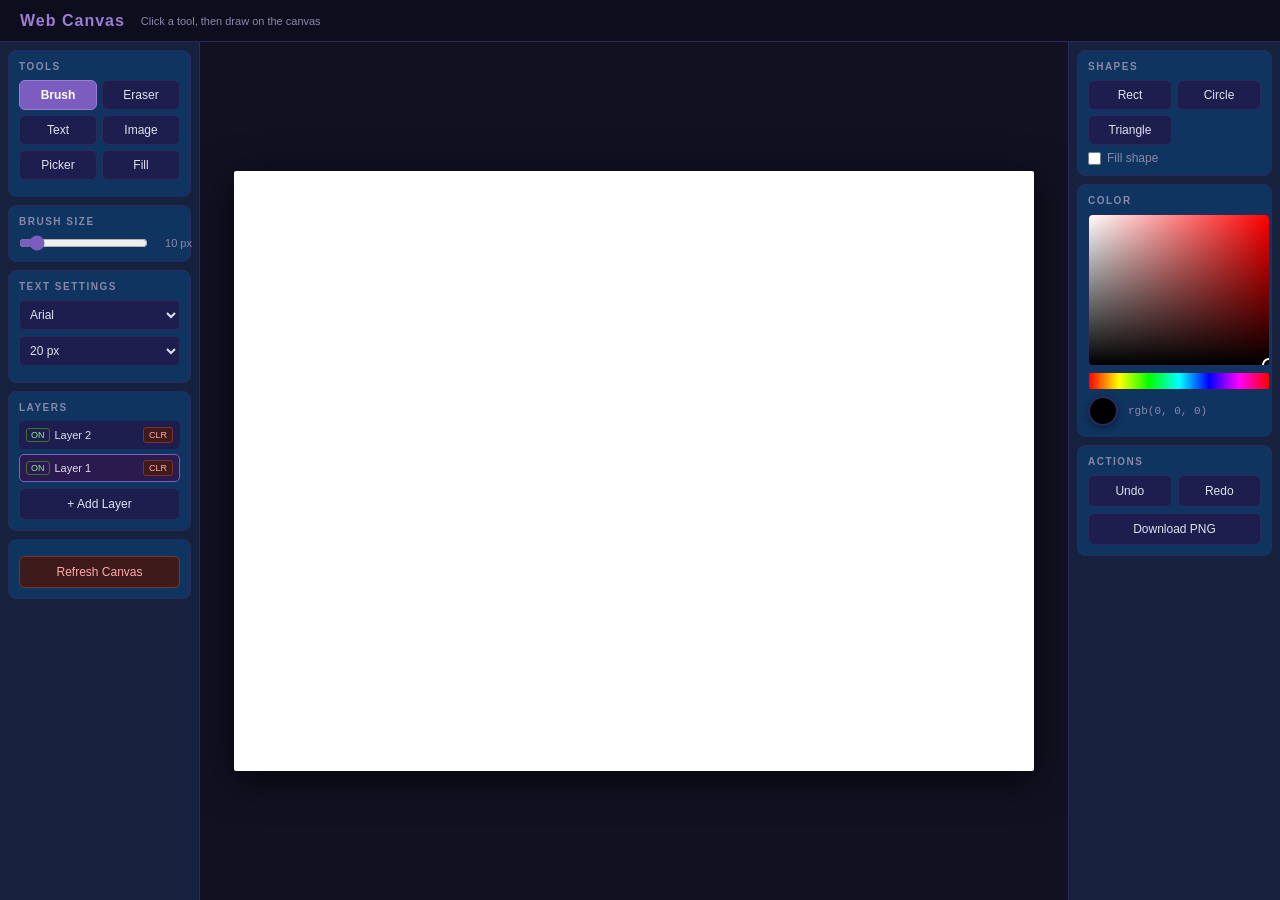
==== index.html @ 258d3202 "init" ====
<!DOCTYPE html>
<html lang="en">
<head>
  <meta charset="UTF-8" />
  <meta name="viewport" content="width=device-width, initial-scale=1.0" />
  <title>Web Canvas</title>
  <link rel="stylesheet" href="style.css" />
</head>
<body>
  <header id="topbar">
    <span id="app-title">Web Canvas</span>
    <span id="topbar-hint">Click a tool, then draw on the canvas</span>
  </header>

  <div id="app">

    <!-- Left panel: tools, brush size, text settings, layers -->
    <aside id="left-panel">

      <!-- Drawing tools -->
      <div class="panel-section">
        <div class="section-title">Tools</div>
        <div class="tool-grid">
          <button class="tool-btn active" data-tool="brush"      id="btn-brush">Brush</button>
          <button class="tool-btn"        data-tool="eraser"     id="btn-eraser">Eraser</button>
          <button class="tool-btn"        data-tool="text"       id="btn-text">Text</button>
          <button class="tool-btn"        data-tool="image"      id="btn-image">Image</button>
          <button class="tool-btn"        data-tool="eyedropper" id="btn-eyedropper">Picker</button>
          <button class="tool-btn"        data-tool="bucket"     id="btn-bucket">Fill</button>
        </div>
        <!-- Hidden file input for image upload -->
        <input type="file" id="image-file" accept="image/*" style="display:none" />
      </div>

      <!-- Brush size -->
      <div class="panel-section">
        <div class="section-title">Brush Size</div>
        <div class="slider-row">
          <input type="range" id="brush-size" min="1" max="100" value="10" />
          <span id="size-label">10 px</span>
        </div>
      </div>

      <!-- Text settings: font family (5 options) and font size -->
      <div class="panel-section">
        <div class="section-title">Text Settings</div>
        <select id="font-family">
          <option value="Arial">Arial</option>
          <option value="Georgia">Georgia</option>
          <option value="'Courier New'">Courier New</option>
          <option value="'Times New Roman'">Times New Roman</option>
          <option value="Verdana">Verdana</option>
        </select>
        <select id="font-size">
          <option value="12">12 px</option>
          <option value="16">16 px</option>
          <option value="20" selected>20 px</option>
          <option value="24">24 px</option>
          <option value="32">32 px</option>
          <option value="48">48 px</option>
          <option value="64">64 px</option>
        </select>
      </div>

      <!-- Layer management -->
      <div class="panel-section" id="layers-section">
        <div class="section-title">Layers</div>
        <div id="layer-list"></div>
        <button id="add-layer-btn" class="wide-btn">+ Add Layer</button>
      </div>

      <!-- Refresh button clears all layers -->
      <div class="panel-section">
        <button id="refresh-btn" class="wide-btn danger-btn">Refresh Canvas</button>
      </div>

    </aside>

    <!-- Canvas area: all layer canvases stacked here -->
    <main id="canvas-area">
      <div id="canvas-container">
        <!-- Layer canvases are inserted by JS before preview-canvas -->
        <canvas id="preview-canvas"></canvas>
        <!-- Text overlay input: positioned absolutely over canvas while typing -->
        <input id="text-input" type="text" autocomplete="off" spellcheck="false" />
      </div>
    </main>

    <!-- Right panel: shapes, color picker, undo/redo, download -->
    <aside id="right-panel">

      <!-- Shape tools with optional fill -->
      <div class="panel-section">
        <div class="section-title">Shapes</div>
        <div class="tool-grid">
          <button class="tool-btn" data-tool="rect"     id="btn-rect">Rect</button>
          <button class="tool-btn" data-tool="circle"   id="btn-circle">Circle</button>
          <button class="tool-btn" data-tool="triangle" id="btn-triangle">Triangle</button>
        </div>
        <label class="check-label">
          <input type="checkbox" id="shape-fill" /> Fill shape
        </label>
      </div>

      <!-- Custom HSV color picker (no <input type="color">) -->
      <div class="panel-section">
        <div class="section-title">Color</div>
        <!-- SV (saturation-value) square -->
        <canvas id="sv-canvas" width="180" height="150"></canvas>
        <!-- Hue bar -->
        <canvas id="hue-canvas" width="180" height="16"></canvas>
        <div id="color-row">
          <div id="color-box"></div>
          <span id="color-label">rgb(0, 0, 0)</span>
        </div>
      </div>

      <!-- History and export actions -->
      <div class="panel-section">
        <div class="section-title">Actions</div>
        <div class="btn-row">
          <button id="undo-btn" class="half-btn">Undo</button>
          <button id="redo-btn" class="half-btn">Redo</button>
        </div>
        <button id="download-btn" class="wide-btn">Download PNG</button>
      </div>

    </aside>
  </div>

  <script src="app.js"></script>
</body>
</html>
---- style.css ----
/* =====================================================
   CSS variables for the dark modern theme
   ===================================================== */
:root {
  --bg:           #1a1a2e;
  --panel:        #16213e;
  --section:      #0f3460;
  --accent:       #7c5cbf;
  --accent-light: #9b7ed4;
  --danger:       #e74c3c;
  --danger-dark:  #c0392b;
  --text:         #e0e0f0;
  --text-muted:   #8888aa;
  --border:       #2a2a5e;
  --btn:          #1e1e4e;
  --btn-hover:    #2e2e6e;
  --canvas-bg:    #ffffff;
}

/* =====================================================
   Reset and base
   ===================================================== */
*, *::before, *::after {
  box-sizing: border-box;
  margin: 0;
  padding: 0;
}

body {
  font-family: Arial, sans-serif;
  font-size: 13px;
  background: var(--bg);
  color: var(--text);
  height: 100vh;
  overflow: hidden;
  user-select: none;
}

/* =====================================================
   Top bar
   ===================================================== */
#topbar {
  height: 42px;
  background: #0d0d1e;
  display: flex;
  align-items: center;
  gap: 16px;
  padding: 0 20px;
  border-bottom: 1px solid var(--border);
  flex-shrink: 0;
}

#app-title {
  font-size: 16px;
  font-weight: bold;
  color: var(--accent-light);
  letter-spacing: 1px;
}

#topbar-hint {
  font-size: 11px;
  color: var(--text-muted);
}

/* =====================================================
   App layout: left panel | canvas area | right panel
   ===================================================== */
#app {
  display: flex;
  height: calc(100vh - 42px);
}

/* =====================================================
   Side panels
   ===================================================== */
#left-panel,
#right-panel {
  width: 200px;
  background: var(--panel);
  overflow-y: auto;
  overflow-x: hidden;
  padding: 8px;
  flex-shrink: 0;
}

#left-panel {
  border-right: 1px solid var(--border);
}

#right-panel {
  border-left: 1px solid var(--border);
  width: 212px;
}

/* Scrollbar styling for panels */
#left-panel::-webkit-scrollbar,
#right-panel::-webkit-scrollbar {
  width: 4px;
}
#left-panel::-webkit-scrollbar-thumb,
#right-panel::-webkit-scrollbar-thumb {
  background: var(--border);
  border-radius: 2px;
}

/* =====================================================
   Panel sections
   ===================================================== */
.panel-section {
  background: var(--section);
  border-radius: 8px;
  padding: 10px;
  margin-bottom: 8px;
  border: 1px solid var(--border);
}

.section-title {
  font-size: 10px;
  text-transform: uppercase;
  letter-spacing: 1.5px;
  color: var(--text-muted);
  margin-bottom: 8px;
  font-weight: bold;
}

/* =====================================================
   Tool buttons (2-column grid)
   ===================================================== */
.tool-grid {
  display: grid;
  grid-template-columns: 1fr 1fr;
  gap: 5px;
  margin-bottom: 6px;
}

.tool-btn {
  background: var(--btn);
  color: var(--text);
  border: 1px solid var(--border);
  border-radius: 6px;
  padding: 7px 4px;
  font-size: 12px;
  cursor: pointer;
  transition: background 0.12s, border-color 0.12s, transform 0.08s;
  text-align: center;
  font-family: Arial, sans-serif;
}

.tool-btn:hover {
  background: var(--btn-hover);
  border-color: var(--accent);
}

/* Highlight the active/selected tool */
.tool-btn.active {
  background: var(--accent);
  border-color: var(--accent-light);
  color: #fff;
  font-weight: bold;
}

.tool-btn:active {
  transform: scale(0.95);
}

/* =====================================================
   Wide and half buttons
   ===================================================== */
.wide-btn {
  display: block;
  width: 100%;
  padding: 8px;
  margin-top: 6px;
  background: var(--btn);
  color: var(--text);
  border: 1px solid var(--border);
  border-radius: 6px;
  font-size: 12px;
  cursor: pointer;
  transition: background 0.12s;
  font-family: Arial, sans-serif;
}

.wide-btn:hover {
  background: var(--btn-hover);
  border-color: var(--accent);
}

/* Red-toned danger button for refresh */
.danger-btn {
  background: #3e1a1a;
  border-color: #7e3030;
  color: #ffaaaa;
}

.danger-btn:hover {
  background: #5e2020;
}

.btn-row {
  display: flex;
  gap: 6px;
  margin-bottom: 6px;
}

.half-btn {
  flex: 1;
  padding: 8px;
  background: var(--btn);
  color: var(--text);
  border: 1px solid var(--border);
  border-radius: 6px;
  font-size: 12px;
  cursor: pointer;
  transition: background 0.12s;
  font-family: Arial, sans-serif;
}

.half-btn:hover {
  background: var(--btn-hover);
  border-color: var(--accent);
}

/* =====================================================
   Brush size slider
   ===================================================== */
.slider-row {
  display: flex;
  align-items: center;
  gap: 8px;
}

.slider-row input[type="range"] {
  flex: 1;
  accent-color: var(--accent);
  cursor: pointer;
}

#size-label {
  font-size: 11px;
  color: var(--text-muted);
  min-width: 36px;
  text-align: right;
}

/* =====================================================
   Select dropdowns (text settings)
   ===================================================== */
select {
  display: block;
  width: 100%;
  background: var(--btn);
  color: var(--text);
  border: 1px solid var(--border);
  border-radius: 5px;
  padding: 6px;
  font-size: 12px;
  margin-bottom: 6px;
  cursor: pointer;
  font-family: Arial, sans-serif;
}

select:focus {
  outline: none;
  border-color: var(--accent);
}

/* =====================================================
   Shape fill checkbox
   ===================================================== */
.check-label {
  display: flex;
  align-items: center;
  gap: 6px;
  font-size: 12px;
  color: var(--text-muted);
  cursor: pointer;
  margin-top: 2px;
}

.check-label input[type="checkbox"] {
  accent-color: var(--accent);
  cursor: pointer;
  width: 13px;
  height: 13px;
}

/* =====================================================
   Layer list
   ===================================================== */
#layer-list {
  display: flex;
  flex-direction: column;
  gap: 5px;
  margin-bottom: 6px;
  max-height: 200px;
  overflow-y: auto;
}

/* Each layer row */
.layer-item {
  display: flex;
  align-items: center;
  gap: 5px;
  background: var(--btn);
  border-radius: 5px;
  padding: 5px 6px;
  border: 1px solid transparent;
  cursor: pointer;
  transition: border-color 0.12s, background 0.12s;
}

.layer-item:hover {
  border-color: var(--border);
}

/* Highlight the currently active (drawing) layer */
.layer-item.active-layer {
  border-color: var(--accent);
  background: #2a1a4e;
}

/* Visibility toggle (ON/OFF) */
.layer-vis-btn {
  background: none;
  border: 1px solid var(--border);
  border-radius: 3px;
  cursor: pointer;
  font-size: 9px;
  padding: 1px 4px;
  color: var(--text-muted);
  flex-shrink: 0;
  transition: background 0.1s;
}

.layer-vis-btn:hover {
  background: var(--btn-hover);
}

.layer-vis-btn.vis-on {
  color: #90ee90;
  border-color: #407040;
}

.layer-vis-btn.vis-off {
  color: #aaaaaa;
}

/* Layer name label */
.layer-name {
  flex: 1;
  font-size: 11px;
  color: var(--text);
  overflow: hidden;
  text-overflow: ellipsis;
  white-space: nowrap;
}

/* Clear layer button */
.layer-clr-btn {
  background: #3e1a1a;
  border: 1px solid #7e3030;
  border-radius: 3px;
  color: #ffaaaa;
  font-size: 9px;
  padding: 2px 5px;
  cursor: pointer;
  flex-shrink: 0;
  transition: background 0.1s;
}

.layer-clr-btn:hover {
  background: #5e2020;
}

/* =====================================================
   Custom HSV color picker canvases
   ===================================================== */
#sv-canvas {
  display: block;
  cursor: crosshair;
  border-radius: 5px;
  margin-bottom: 6px;
  border: 1px solid var(--border);
}

#hue-canvas {
  display: block;
  cursor: crosshair;
  border-radius: 3px;
  margin-bottom: 6px;
  border: 1px solid var(--border);
}

/* Row showing the selected color circle and RGB text */
#color-row {
  display: flex;
  align-items: center;
  gap: 10px;
  margin-top: 4px;
}

#color-box {
  width: 30px;
  height: 30px;
  border-radius: 50%;
  border: 2px solid var(--border);
  background: rgb(0, 0, 0);
  flex-shrink: 0;
  box-shadow: 0 2px 6px rgba(0,0,0,0.4);
}

#color-label {
  font-size: 11px;
  color: var(--text-muted);
  font-family: 'Courier New', monospace;
}

/* =====================================================
   Main canvas area
   ===================================================== */
#canvas-area {
  flex: 1;
  display: flex;
  justify-content: center;
  align-items: center;
  background: #111122;
  overflow: auto;
}

/* White background so erasures look correct visually */
#canvas-container {
  position: relative;
  background: var(--canvas-bg);
  box-shadow: 0 8px 40px rgba(0, 0, 0, 0.7);
  border-radius: 2px;
}

/* All canvases inside the container are stacked absolutely */
#canvas-container canvas {
  position: absolute;
  top: 0;
  left: 0;
}

/* Preview canvas stays on top; receives all mouse events */
#preview-canvas {
  z-index: 100;
}

/* =====================================================
   Text input overlay (shown when text tool is active)
   ===================================================== */
#text-input {
  position: absolute;
  display: none;
  background: transparent;
  border: 1px dashed rgba(124, 92, 191, 0.7);
  border-radius: 2px;
  outline: none;
  padding: 1px 4px;
  min-width: 60px;
  z-index: 200;
  font-family: Arial, sans-serif;
  /* Text color and font-size set dynamically by JS */
}
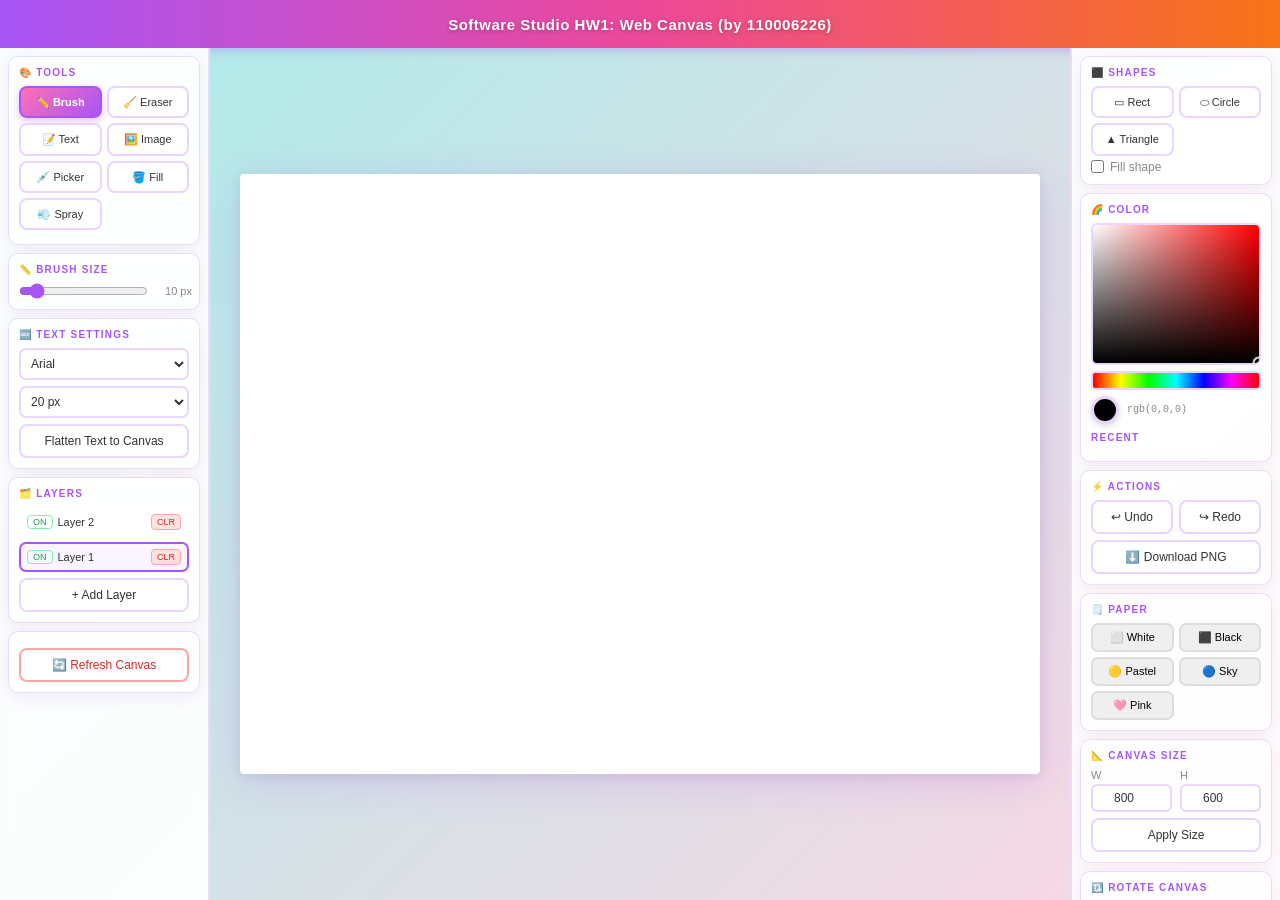
==== commit 789fb8e0: "ver2" ====
--- a/index.html
+++ b/index.html
@@ -3,47 +3,44 @@
 <head>
   <meta charset="UTF-8" />
   <meta name="viewport" content="width=device-width, initial-scale=1.0" />
-  <title>Web Canvas</title>
+  <title>Web Canvas – SW Studio HW1</title>
   <link rel="stylesheet" href="style.css" />
 </head>
 <body>
+
   <header id="topbar">
-    <span id="app-title">Web Canvas</span>
-    <span id="topbar-hint">Click a tool, then draw on the canvas</span>
+    <div id="topbar-title">Software Studio HW1: Web Canvas (by 110006226)</div>
   </header>
 
   <div id="app">
 
-    <!-- Left panel: tools, brush size, text settings, layers -->
+    <!-- LEFT PANEL -->
     <aside id="left-panel">
 
-      <!-- Drawing tools -->
       <div class="panel-section">
-        <div class="section-title">Tools</div>
+        <div class="section-title">🎨 Tools</div>
         <div class="tool-grid">
-          <button class="tool-btn active" data-tool="brush"      id="btn-brush">Brush</button>
-          <button class="tool-btn"        data-tool="eraser"     id="btn-eraser">Eraser</button>
-          <button class="tool-btn"        data-tool="text"       id="btn-text">Text</button>
-          <button class="tool-btn"        data-tool="image"      id="btn-image">Image</button>
-          <button class="tool-btn"        data-tool="eyedropper" id="btn-eyedropper">Picker</button>
-          <button class="tool-btn"        data-tool="bucket"     id="btn-bucket">Fill</button>
+          <button class="tool-btn active" data-tool="brush"      id="btn-brush">✏️ Brush</button>
+          <button class="tool-btn"        data-tool="eraser"     id="btn-eraser">🧹 Eraser</button>
+          <button class="tool-btn"        data-tool="text"       id="btn-text">📝 Text</button>
+          <button class="tool-btn"        data-tool="image"      id="btn-image">🖼️ Image</button>
+          <button class="tool-btn"        data-tool="eyedropper" id="btn-eyedropper">💉 Picker</button>
+          <button class="tool-btn"        data-tool="bucket"     id="btn-bucket">🪣 Fill</button>
+          <button class="tool-btn"        data-tool="spray"      id="btn-spray">💨 Spray</button>
         </div>
-        <!-- Hidden file input for image upload -->
         <input type="file" id="image-file" accept="image/*" style="display:none" />
       </div>
 
-      <!-- Brush size -->
       <div class="panel-section">
-        <div class="section-title">Brush Size</div>
+        <div class="section-title">📏 Brush Size</div>
         <div class="slider-row">
           <input type="range" id="brush-size" min="1" max="100" value="10" />
           <span id="size-label">10 px</span>
         </div>
       </div>
 
-      <!-- Text settings: font family (5 options) and font size -->
       <div class="panel-section">
-        <div class="section-title">Text Settings</div>
+        <div class="section-title">🔤 Text Settings</div>
         <select id="font-family">
           <option value="Arial">Arial</option>
           <option value="Georgia">Georgia</option>
@@ -60,74 +57,129 @@
           <option value="48">48 px</option>
           <option value="64">64 px</option>
         </select>
+        <button id="rasterize-btn" class="wide-btn">Flatten Text to Canvas</button>
       </div>
 
-      <!-- Layer management -->
       <div class="panel-section" id="layers-section">
-        <div class="section-title">Layers</div>
+        <div class="section-title">🗂️ Layers</div>
         <div id="layer-list"></div>
         <button id="add-layer-btn" class="wide-btn">+ Add Layer</button>
       </div>
 
-      <!-- Refresh button clears all layers -->
       <div class="panel-section">
-        <button id="refresh-btn" class="wide-btn danger-btn">Refresh Canvas</button>
+        <button id="refresh-btn" class="wide-btn danger-btn">🔄 Refresh Canvas</button>
       </div>
 
     </aside>
 
-    <!-- Canvas area: all layer canvases stacked here -->
+    <!-- CANVAS AREA -->
     <main id="canvas-area">
       <div id="canvas-container">
-        <!-- Layer canvases are inserted by JS before preview-canvas -->
         <canvas id="preview-canvas"></canvas>
-        <!-- Text overlay input: positioned absolutely over canvas while typing -->
-        <input id="text-input" type="text" autocomplete="off" spellcheck="false" />
+        <input id="text-input" type="text" placeholder="type here…"
+               autocomplete="off" spellcheck="false" />
       </div>
     </main>
 
-    <!-- Right panel: shapes, color picker, undo/redo, download -->
+    <!-- RIGHT PANEL -->
     <aside id="right-panel">
 
-      <!-- Shape tools with optional fill -->
       <div class="panel-section">
-        <div class="section-title">Shapes</div>
+        <div class="section-title">⬛ Shapes</div>
         <div class="tool-grid">
-          <button class="tool-btn" data-tool="rect"     id="btn-rect">Rect</button>
-          <button class="tool-btn" data-tool="circle"   id="btn-circle">Circle</button>
-          <button class="tool-btn" data-tool="triangle" id="btn-triangle">Triangle</button>
+          <button class="tool-btn" data-tool="rect"     id="btn-rect">▭ Rect</button>
+          <button class="tool-btn" data-tool="circle"   id="btn-circle">⬭ Circle</button>
+          <button class="tool-btn" data-tool="triangle" id="btn-triangle">▲ Triangle</button>
         </div>
         <label class="check-label">
           <input type="checkbox" id="shape-fill" /> Fill shape
         </label>
       </div>
 
-      <!-- Custom HSV color picker (no <input type="color">) -->
       <div class="panel-section">
-        <div class="section-title">Color</div>
-        <!-- SV (saturation-value) square -->
+        <div class="section-title">🌈 Color</div>
         <canvas id="sv-canvas" width="180" height="150"></canvas>
-        <!-- Hue bar -->
         <canvas id="hue-canvas" width="180" height="16"></canvas>
         <div id="color-row">
           <div id="color-box"></div>
           <span id="color-label">rgb(0, 0, 0)</span>
         </div>
+        <div class="section-title" style="margin-top:8px;">Recent</div>
+        <div id="recent-swatches"></div>
       </div>
 
-      <!-- History and export actions -->
       <div class="panel-section">
-        <div class="section-title">Actions</div>
+        <div class="section-title">⚡ Actions</div>
         <div class="btn-row">
-          <button id="undo-btn" class="half-btn">Undo</button>
-          <button id="redo-btn" class="half-btn">Redo</button>
+          <button id="undo-btn" class="half-btn">↩ Undo</button>
+          <button id="redo-btn" class="half-btn">↪ Redo</button>
         </div>
-        <button id="download-btn" class="wide-btn">Download PNG</button>
+        <button id="download-btn" class="wide-btn">⬇️ Download PNG</button>
+      </div>
+
+      <div class="panel-section">
+        <div class="section-title">🗒️ Paper</div>
+        <div class="template-grid">
+          <button class="tpl-btn" data-bg="#ffffff">⬜ White</button>
+          <button class="tpl-btn" data-bg="#1a1a1a">⬛ Black</button>
+          <button class="tpl-btn" data-bg="#fffde7">🟡 Pastel</button>
+          <button class="tpl-btn" data-bg="#e3f2fd">🔵 Sky</button>
+          <button class="tpl-btn" data-bg="#fce4ec">🩷 Pink</button>
+        </div>
+      </div>
+
+      <div class="panel-section">
+        <div class="section-title">📐 Canvas Size</div>
+        <div class="dim-row">
+          <label>W <input type="number" id="canvas-w" value="800" min="100" max="3000" /></label>
+          <label>H <input type="number" id="canvas-h" value="600" min="100" max="3000" /></label>
+        </div>
+        <button id="resize-btn" class="wide-btn">Apply Size</button>
+      </div>
+
+      <div class="panel-section">
+        <div class="section-title">🔃 Rotate Canvas</div>
+        <div class="btn-row">
+          <button id="rotate-ccw-btn" class="half-btn">↺ CCW</button>
+          <button id="rotate-cw-btn"  class="half-btn">↻ CW</button>
+        </div>
       </div>
 
     </aside>
   </div>
 
+  <!-- MOBILE BOTTOM TOOLBAR -->
+  <div id="mobile-bar">
+    <button class="mob-btn active" data-tool="brush">✏️</button>
+    <button class="mob-btn" data-tool="eraser">🧹</button>
+    <button class="mob-btn" data-tool="text">📝</button>
+    <button class="mob-btn" data-tool="bucket">🪣</button>
+    <button class="mob-btn" data-tool="spray">💨</button>
+    <button class="mob-btn" data-tool="rect">▭</button>
+    <button class="mob-btn" data-tool="circle">⬭</button>
+    <button class="mob-btn" data-tool="triangle">▲</button>
+    <button class="mob-btn" data-tool="eyedropper">💉</button>
+    <div id="mob-color-swatch"></div>
+    <button class="mob-btn" id="mob-undo">↩</button>
+    <button class="mob-btn" id="mob-redo">↪</button>
+    <button class="mob-btn" id="mob-download">⬇️</button>
+  </div>
+
+  <!-- Mobile color picker modal -->
+  <div id="mob-color-modal">
+    <div id="mob-color-inner">
+      <div class="section-title">🌈 Color Picker</div>
+      <canvas id="sv-canvas-mob" width="260" height="200"></canvas>
+      <canvas id="hue-canvas-mob" width="260" height="20"></canvas>
+      <div id="color-row-mob">
+        <div id="color-box-mob"></div>
+        <span id="color-label-mob">rgb(0,0,0)</span>
+      </div>
+      <div id="recent-swatches-mob"></div>
+      <button id="mob-color-close" class="wide-btn" style="margin-top:10px;">✓ Close</button>
+    </div>
+  </div>
+
   <script src="app.js"></script>
 </body>
 </html>
--- a/style.css
+++ b/style.css
@@ -1,73 +1,68 @@
 /* =====================================================
-   CSS variables for the dark modern theme
+   CSS custom properties – bright, kid-friendly palette
    ===================================================== */
 :root {
-  --bg:           #1a1a2e;
-  --panel:        #16213e;
-  --section:      #0f3460;
-  --accent:       #7c5cbf;
-  --accent-light: #9b7ed4;
-  --danger:       #e74c3c;
-  --danger-dark:  #c0392b;
-  --text:         #e0e0f0;
-  --text-muted:   #8888aa;
-  --border:       #2a2a5e;
-  --btn:          #1e1e4e;
-  --btn-hover:    #2e2e6e;
-  --canvas-bg:    #ffffff;
-}
-
-/* =====================================================
-   Reset and base
-   ===================================================== */
-*, *::before, *::after {
-  box-sizing: border-box;
-  margin: 0;
-  padding: 0;
-}
+  --bg-grad-a: #a8edea;
+  --bg-grad-b: #fed6e3;
+  --panel-bg:  rgba(255,255,255,0.92);
+  --panel-shadow: 0 4px 16px rgba(180,120,180,0.15);
+  --section-bg: rgba(255,255,255,0.7);
+  --border:    rgba(180,120,220,0.25);
+  --accent:    #ff6fb4;
+  --accent2:   #4ecdc4;
+  --accent3:   #ffe66d;
+  --btn-active-bg: linear-gradient(135deg,#ff6fb4,#a855f7);
+  --text:      #333;
+  --text-muted:#888;
+  --radius:    10px;
+  --header-h:  48px;
+  --mob-bar-h: 60px;
+}
+
+/* =====================================================
+   Reset & base
+   ===================================================== */
+*, *::before, *::after { box-sizing: border-box; margin:0; padding:0; }
 
 body {
-  font-family: Arial, sans-serif;
+  font-family: 'Segoe UI', Arial, sans-serif;
   font-size: 13px;
-  background: var(--bg);
+  background: linear-gradient(135deg, var(--bg-grad-a), var(--bg-grad-b));
+  background-attachment: fixed;
   color: var(--text);
   height: 100vh;
   overflow: hidden;
-  user-select: none;
-}
-
-/* =====================================================
-   Top bar
+}
+
+/* =====================================================
+   Top header – centered title
    ===================================================== */
 #topbar {
-  height: 42px;
-  background: #0d0d1e;
-  display: flex;
-  align-items: center;
-  gap: 16px;
-  padding: 0 20px;
-  border-bottom: 1px solid var(--border);
-  flex-shrink: 0;
-}
-
-#app-title {
-  font-size: 16px;
-  font-weight: bold;
-  color: var(--accent-light);
-  letter-spacing: 1px;
-}
-
-#topbar-hint {
-  font-size: 11px;
-  color: var(--text-muted);
-}
-
-/* =====================================================
-   App layout: left panel | canvas area | right panel
+  height: var(--header-h);
+  background: linear-gradient(90deg,#a855f7,#ec4899,#f97316);
+  display: flex;
+  align-items: center;
+  justify-content: center;
+  padding: 0 16px;
+  flex-shrink: 0;
+  box-shadow: 0 2px 10px rgba(168,85,247,0.4);
+}
+
+#topbar-title {
+  font-size: 15px;
+  font-weight: 700;
+  color: #fff;
+  letter-spacing: 0.5px;
+  text-shadow: 0 1px 4px rgba(0,0,0,0.25);
+  text-align: center;
+}
+
+/* =====================================================
+   App 3-column layout
    ===================================================== */
 #app {
   display: flex;
-  height: calc(100vh - 42px);
+  height: calc(100vh - var(--header-h));
 }
 
 /* =====================================================
@@ -75,195 +70,212 @@
    ===================================================== */
 #left-panel,
 #right-panel {
-  width: 200px;
-  background: var(--panel);
+  width: 210px;
+  flex-shrink: 0;
+  background: var(--panel-bg);
+  backdrop-filter: blur(8px);
   overflow-y: auto;
   overflow-x: hidden;
   padding: 8px;
-  flex-shrink: 0;
-}
-
-#left-panel {
-  border-right: 1px solid var(--border);
-}
-
-#right-panel {
-  border-left: 1px solid var(--border);
-  width: 212px;
-}
-
-/* Scrollbar styling for panels */
+}
+
+#left-panel  { border-right: 2px solid var(--border); }
+#right-panel { border-left:  2px solid var(--border); }
+
+/* Slim colourful scrollbar */
 #left-panel::-webkit-scrollbar,
-#right-panel::-webkit-scrollbar {
-  width: 4px;
-}
+#right-panel::-webkit-scrollbar { width: 4px; }
 #left-panel::-webkit-scrollbar-thumb,
-#right-panel::-webkit-scrollbar-thumb {
-  background: var(--border);
-  border-radius: 2px;
-}
+#right-panel::-webkit-scrollbar-thumb { background: #d8b4fe; border-radius: 2px; }
 
 /* =====================================================
    Panel sections
    ===================================================== */
 .panel-section {
-  background: var(--section);
-  border-radius: 8px;
+  background: var(--section-bg);
+  border-radius: var(--radius);
   padding: 10px;
   margin-bottom: 8px;
   border: 1px solid var(--border);
+  box-shadow: var(--panel-shadow);
 }
 
 .section-title {
   font-size: 10px;
+  font-weight: 700;
   text-transform: uppercase;
-  letter-spacing: 1.5px;
-  color: var(--text-muted);
+  letter-spacing: 1.2px;
+  color: #a855f7;
   margin-bottom: 8px;
-  font-weight: bold;
-}
-
-/* =====================================================
-   Tool buttons (2-column grid)
+}
+
+/* =====================================================
+   Tool buttons – 2-column grid, bright colours
    ===================================================== */
 .tool-grid {
   display: grid;
   grid-template-columns: 1fr 1fr;
   gap: 5px;
-  margin-bottom: 6px;
+  margin-bottom: 4px;
 }
 
 .tool-btn {
-  background: var(--btn);
+  background: #fff;
   color: var(--text);
-  border: 1px solid var(--border);
-  border-radius: 6px;
+  border: 2px solid #e9d5ff;
+  border-radius: 8px;
   padding: 7px 4px;
-  font-size: 12px;
-  cursor: pointer;
-  transition: background 0.12s, border-color 0.12s, transform 0.08s;
+  font-size: 11px;
+  cursor: pointer;
+  transition: all 0.14s;
   text-align: center;
-  font-family: Arial, sans-serif;
+  font-family: inherit;
+  line-height: 1.3;
 }
 
 .tool-btn:hover {
-  background: var(--btn-hover);
-  border-color: var(--accent);
-}
-
-/* Highlight the active/selected tool */
+  background: #f5e8ff;
+  border-color: #a855f7;
+  transform: translateY(-1px);
+  box-shadow: 0 3px 8px rgba(168,85,247,0.2);
+}
+
+/* Active/selected tool gets a gradient badge */
 .tool-btn.active {
-  background: var(--accent);
-  border-color: var(--accent-light);
+  background: linear-gradient(135deg,#ff6fb4,#a855f7);
+  border-color: #a855f7;
   color: #fff;
-  font-weight: bold;
-}
-
-.tool-btn:active {
-  transform: scale(0.95);
-}
-
-/* =====================================================
-   Wide and half buttons
+  font-weight: 700;
+  box-shadow: 0 3px 10px rgba(168,85,247,0.35);
+}
+
+.tool-btn:active { transform: scale(0.96); }
+
+/* =====================================================
+   Wide / half / template buttons
    ===================================================== */
 .wide-btn {
   display: block;
   width: 100%;
   padding: 8px;
   margin-top: 6px;
-  background: var(--btn);
+  background: #fff;
   color: var(--text);
-  border: 1px solid var(--border);
-  border-radius: 6px;
+  border: 2px solid #e9d5ff;
+  border-radius: 8px;
   font-size: 12px;
   cursor: pointer;
-  transition: background 0.12s;
-  font-family: Arial, sans-serif;
+  transition: all 0.14s;
+  font-family: inherit;
+  text-align: center;
 }
 
 .wide-btn:hover {
-  background: var(--btn-hover);
-  border-color: var(--accent);
-}
-
-/* Red-toned danger button for refresh */
-.danger-btn {
-  background: #3e1a1a;
-  border-color: #7e3030;
-  color: #ffaaaa;
-}
-
-.danger-btn:hover {
-  background: #5e2020;
-}
-
-.btn-row {
-  display: flex;
-  gap: 6px;
-  margin-bottom: 6px;
-}
+  background: #f5e8ff;
+  border-color: #a855f7;
+  box-shadow: 0 2px 8px rgba(168,85,247,0.2);
+}
+
+.danger-btn { border-color: #fca5a5; color: #dc2626; }
+.danger-btn:hover { background: #fee2e2; }
+
+.btn-row { display: flex; gap: 6px; margin-bottom: 6px; }
 
 .half-btn {
   flex: 1;
   padding: 8px;
-  background: var(--btn);
+  background: #fff;
   color: var(--text);
-  border: 1px solid var(--border);
+  border: 2px solid #e9d5ff;
+  border-radius: 8px;
+  font-size: 12px;
+  cursor: pointer;
+  transition: all 0.14s;
+  font-family: inherit;
+}
+
+.half-btn:hover {
+  background: #f5e8ff;
+  border-color: #a855f7;
+}
+
+/* Paper template grid */
+.template-grid {
+  display: grid;
+  grid-template-columns: 1fr 1fr;
+  gap: 5px;
+}
+
+.tpl-btn {
+  padding: 6px 4px;
+  border-radius: 7px;
+  border: 2px solid #ddd;
+  font-size: 11px;
+  cursor: pointer;
+  transition: all 0.14s;
+  font-family: inherit;
+  text-align: center;
+}
+
+.tpl-btn:hover { box-shadow: 0 2px 8px rgba(0,0,0,0.15); transform: translateY(-1px); }
+
+/* Canvas size inputs */
+.dim-row {
+  display: flex;
+  gap: 8px;
+  margin-bottom: 4px;
+}
+
+.dim-row label {
+  flex: 1;
+  font-size: 11px;
+  color: var(--text-muted);
+  display: flex;
+  flex-direction: column;
+  gap: 3px;
+}
+
+.dim-row input[type="number"] {
+  width: 100%;
+  padding: 5px;
+  border: 2px solid #e9d5ff;
   border-radius: 6px;
   font-size: 12px;
-  cursor: pointer;
-  transition: background 0.12s;
-  font-family: Arial, sans-serif;
-}
-
-.half-btn:hover {
-  background: var(--btn-hover);
-  border-color: var(--accent);
+  text-align: center;
+  background: #fff;
+  color: var(--text);
+}
+
+.dim-row input[type="number"]:focus {
+  outline: none;
+  border-color: #a855f7;
 }
 
 /* =====================================================
    Brush size slider
    ===================================================== */
-.slider-row {
-  display: flex;
-  align-items: center;
-  gap: 8px;
-}
-
-.slider-row input[type="range"] {
-  flex: 1;
-  accent-color: var(--accent);
-  cursor: pointer;
-}
-
-#size-label {
-  font-size: 11px;
-  color: var(--text-muted);
-  min-width: 36px;
-  text-align: right;
-}
-
-/* =====================================================
-   Select dropdowns (text settings)
+.slider-row { display: flex; align-items: center; gap: 8px; }
+.slider-row input[type="range"] { flex: 1; accent-color: #a855f7; cursor: pointer; }
+#size-label { font-size: 11px; color: var(--text-muted); min-width: 36px; text-align: right; }
+
+/* =====================================================
+   Select dropdowns
    ===================================================== */
 select {
   display: block;
   width: 100%;
-  background: var(--btn);
+  background: #fff;
   color: var(--text);
-  border: 1px solid var(--border);
-  border-radius: 5px;
+  border: 2px solid #e9d5ff;
+  border-radius: 7px;
   padding: 6px;
   font-size: 12px;
   margin-bottom: 6px;
   cursor: pointer;
-  font-family: Arial, sans-serif;
-}
-
-select:focus {
-  outline: none;
-  border-color: var(--accent);
-}
+  font-family: inherit;
+}
+
+select:focus { outline: none; border-color: #a855f7; }
 
 /* =====================================================
    Shape fill checkbox
@@ -275,15 +287,10 @@
   font-size: 12px;
   color: var(--text-muted);
   cursor: pointer;
-  margin-top: 2px;
-}
-
-.check-label input[type="checkbox"] {
-  accent-color: var(--accent);
-  cursor: pointer;
-  width: 13px;
-  height: 13px;
-}
+  margin-top: 3px;
+}
+
+.check-label input { accent-color: #a855f7; cursor: pointer; }
 
 /* =====================================================
    Layer list
@@ -297,170 +304,327 @@
   overflow-y: auto;
 }
 
-/* Each layer row */
 .layer-item {
   display: flex;
   align-items: center;
   gap: 5px;
-  background: var(--btn);
-  border-radius: 5px;
+  background: #fff;
+  border-radius: 7px;
   padding: 5px 6px;
-  border: 1px solid transparent;
-  cursor: pointer;
-  transition: border-color 0.12s, background 0.12s;
-}
-
-.layer-item:hover {
-  border-color: var(--border);
-}
-
-/* Highlight the currently active (drawing) layer */
+  border: 2px solid transparent;
+  cursor: pointer;
+  transition: all 0.12s;
+}
+
+.layer-item:hover { border-color: #d8b4fe; }
+
 .layer-item.active-layer {
-  border-color: var(--accent);
-  background: #2a1a4e;
-}
-
-/* Visibility toggle (ON/OFF) */
+  border-color: #a855f7;
+  background: #faf5ff;
+}
+
 .layer-vis-btn {
   background: none;
-  border: 1px solid var(--border);
-  border-radius: 3px;
+  border: 1px solid #e9d5ff;
+  border-radius: 4px;
   cursor: pointer;
   font-size: 9px;
-  padding: 1px 4px;
-  color: var(--text-muted);
+  padding: 1px 5px;
   flex-shrink: 0;
   transition: background 0.1s;
 }
 
-.layer-vis-btn:hover {
-  background: var(--btn-hover);
-}
-
-.layer-vis-btn.vis-on {
-  color: #90ee90;
-  border-color: #407040;
-}
-
-.layer-vis-btn.vis-off {
-  color: #aaaaaa;
-}
-
-/* Layer name label */
+.layer-vis-btn.vis-on  { color: #16a34a; border-color: #86efac; }
+.layer-vis-btn.vis-off { color: #9ca3af; }
+
 .layer-name {
   flex: 1;
   font-size: 11px;
-  color: var(--text);
   overflow: hidden;
   text-overflow: ellipsis;
   white-space: nowrap;
-}
-
-/* Clear layer button */
+  color: var(--text);
+}
+
 .layer-clr-btn {
-  background: #3e1a1a;
-  border: 1px solid #7e3030;
-  border-radius: 3px;
-  color: #ffaaaa;
+  background: #fee2e2;
+  border: 1px solid #fca5a5;
+  border-radius: 4px;
+  color: #dc2626;
   font-size: 9px;
   padding: 2px 5px;
   cursor: pointer;
   flex-shrink: 0;
-  transition: background 0.1s;
-}
-
-.layer-clr-btn:hover {
-  background: #5e2020;
-}
-
-/* =====================================================
-   Custom HSV color picker canvases
+}
+
+.layer-clr-btn:hover { background: #fecaca; }
+
+/* =====================================================
+   HSV color picker canvases
    ===================================================== */
 #sv-canvas {
   display: block;
+  border-radius: 6px;
+  margin-bottom: 6px;
+  border: 2px solid #e9d5ff;
   cursor: crosshair;
-  border-radius: 5px;
-  margin-bottom: 6px;
-  border: 1px solid var(--border);
+  width: 100%;   /* CSS width – fills panel */
+  height: auto;  /* auto height keeps pixel ratio */
+  max-width: 180px;
 }
 
 #hue-canvas {
   display: block;
+  border-radius: 4px;
+  margin-bottom: 6px;
+  border: 2px solid #e9d5ff;
   cursor: crosshair;
+  width: 100%;
+  max-width: 180px;
+}
+
+#color-row {
+  display: flex;
+  align-items: center;
+  gap: 8px;
+  margin-top: 2px;
+}
+
+#color-box {
+  width: 28px; height: 28px;
+  border-radius: 50%;
+  border: 3px solid #e9d5ff;
+  flex-shrink: 0;
+  background: #000;
+  box-shadow: 0 2px 6px rgba(0,0,0,0.15);
+  cursor: pointer;
+}
+
+#color-label {
+  font-size: 10px;
+  color: var(--text-muted);
+  font-family: 'Courier New', monospace;
+}
+
+/* Recent color swatches */
+#recent-swatches,
+#recent-swatches-mob {
+  display: flex;
+  flex-wrap: wrap;
+  gap: 5px;
+  margin-top: 4px;
+}
+
+.color-swatch {
+  width: 22px; height: 22px;
+  border-radius: 50%;
+  border: 2px solid #e9d5ff;
+  cursor: pointer;
+  transition: transform 0.1s, box-shadow 0.1s;
+  flex-shrink: 0;
+}
+
+.color-swatch:hover {
+  transform: scale(1.2);
+  box-shadow: 0 2px 8px rgba(0,0,0,0.2);
+}
+
+/* =====================================================
+   Canvas area – centers the drawing canvas
+   ===================================================== */
+#canvas-area {
+  flex: 1;
+  display: flex;
+  justify-content: center;
+  align-items: center;
+  padding: 16px;
+  overflow: hidden;
+  min-width: 0;
+}
+
+/* The container auto-scales via aspect-ratio + max-width.
+   All layer canvases fill it with CSS width/height 100%. */
+#canvas-container {
+  position: relative;
+  max-width: 800px;
+  width: 100%;
+  aspect-ratio: 4/3;       /* updated by JS when canvas is resized */
+  background: #fff;
+  box-shadow: 0 8px 40px rgba(168,85,247,0.2), 0 2px 12px rgba(0,0,0,0.08);
+  border-radius: 4px;
+  overflow: hidden;
+}
+
+/* Every canvas (layer + preview + text) fills the container */
+#canvas-container canvas {
+  position: absolute;
+  top: 0; left: 0;
+  width: 100%; height: 100%;
+}
+
+/* Preview canvas on top; intercepts all mouse events */
+#preview-canvas { z-index: 100; }
+
+/* =====================================================
+   Text input overlay
+   ===================================================== */
+#text-input {
+  position: absolute;
+  display: none;
+  background: rgba(255,255,255,0.1);
+  border: 2px dashed rgba(168,85,247,0.7);
   border-radius: 3px;
-  margin-bottom: 6px;
-  border: 1px solid var(--border);
-}
-
-/* Row showing the selected color circle and RGB text */
-#color-row {
-  display: flex;
-  align-items: center;
-  gap: 10px;
-  margin-top: 4px;
-}
-
-#color-box {
-  width: 30px;
-  height: 30px;
+  outline: none;
+  padding: 2px 4px;
+  min-width: 60px;
+  z-index: 200;
+  font-family: Arial, sans-serif;
+  color: transparent;          /* text drawn on canvas, not inside input */
+  caret-color: #a855f7;        /* visible cursor */
+}
+
+#text-input::placeholder {
+  color: rgba(100,100,100,0.5);
+  font-style: italic;
+}
+
+/* =====================================================
+   Custom SVG cursors (set via JS)
+   ===================================================== */
+
+/* =====================================================
+   Mobile bottom toolbar (hidden on desktop)
+   ===================================================== */
+#mobile-bar {
+  display: none;  /* shown via media query */
+  position: fixed;
+  bottom: 0; left: 0; right: 0;
+  height: var(--mob-bar-h);
+  background: rgba(255,255,255,0.97);
+  backdrop-filter: blur(8px);
+  border-top: 2px solid #e9d5ff;
+  padding: 6px 8px;
+  gap: 6px;
+  overflow-x: auto;
+  align-items: center;
+  z-index: 500;
+  box-shadow: 0 -4px 20px rgba(168,85,247,0.15);
+}
+
+.mob-btn {
+  flex-shrink: 0;
+  width: 42px; height: 42px;
+  background: #fff;
+  border: 2px solid #e9d5ff;
+  border-radius: 10px;
+  font-size: 18px;
+  cursor: pointer;
+  display: flex;
+  align-items: center;
+  justify-content: center;
+  transition: all 0.12s;
+}
+
+.mob-btn:hover, .mob-btn.active {
+  background: linear-gradient(135deg,#ff6fb4,#a855f7);
+  border-color: #a855f7;
+  box-shadow: 0 2px 8px rgba(168,85,247,0.35);
+}
+
+#mob-color-swatch {
+  flex-shrink: 0;
+  width: 32px; height: 32px;
   border-radius: 50%;
-  border: 2px solid var(--border);
-  background: rgb(0, 0, 0);
-  flex-shrink: 0;
-  box-shadow: 0 2px 6px rgba(0,0,0,0.4);
-}
-
-#color-label {
+  border: 3px solid #e9d5ff;
+  cursor: pointer;
+  background: #000;
+  transition: transform 0.1s;
+}
+
+#mob-color-swatch:hover { transform: scale(1.15); }
+
+/* =====================================================
+   Mobile color picker modal
+   ===================================================== */
+#mob-color-modal {
+  display: none;
+  position: fixed;
+  inset: 0;
+  background: rgba(0,0,0,0.5);
+  z-index: 600;
+  justify-content: center;
+  align-items: center;
+}
+
+/* shown via JS: display:flex */
+
+#mob-color-inner {
+  background: #fff;
+  border-radius: 16px;
+  padding: 16px;
+  max-width: 300px;
+  width: 90%;
+  box-shadow: 0 8px 40px rgba(0,0,0,0.3);
+}
+
+#sv-canvas-mob, #hue-canvas-mob {
+  display: block;
+  border-radius: 6px;
+  margin-bottom: 8px;
+  border: 2px solid #e9d5ff;
+  cursor: crosshair;
+  width: 100%;
+}
+
+#color-row-mob {
+  display: flex;
+  align-items: center;
+  gap: 8px;
+  margin-bottom: 8px;
+}
+
+#color-box-mob {
+  width: 28px; height: 28px;
+  border-radius: 50%;
+  border: 3px solid #e9d5ff;
+  background: #000;
+  flex-shrink: 0;
+}
+
+#color-label-mob {
   font-size: 11px;
   color: var(--text-muted);
   font-family: 'Courier New', monospace;
 }
 
 /* =====================================================
-   Main canvas area
-   ===================================================== */
-#canvas-area {
-  flex: 1;
-  display: flex;
-  justify-content: center;
-  align-items: center;
-  background: #111122;
-  overflow: auto;
-}
-
-/* White background so erasures look correct visually */
-#canvas-container {
-  position: relative;
-  background: var(--canvas-bg);
-  box-shadow: 0 8px 40px rgba(0, 0, 0, 0.7);
-  border-radius: 2px;
-}
-
-/* All canvases inside the container are stacked absolutely */
-#canvas-container canvas {
-  position: absolute;
-  top: 0;
-  left: 0;
-}
-
-/* Preview canvas stays on top; receives all mouse events */
-#preview-canvas {
-  z-index: 100;
-}
-
-/* =====================================================
-   Text input overlay (shown when text tool is active)
-   ===================================================== */
-#text-input {
-  position: absolute;
-  display: none;
-  background: transparent;
-  border: 1px dashed rgba(124, 92, 191, 0.7);
-  border-radius: 2px;
-  outline: none;
-  padding: 1px 4px;
-  min-width: 60px;
-  z-index: 200;
-  font-family: Arial, sans-serif;
-  /* Text color and font-size set dynamically by JS */
-}
+   RESPONSIVE – mobile layout
+   ===================================================== */
+@media (max-width: 768px) {
+  body { overflow-y: hidden; }
+
+  #app {
+    height: calc(100vh - var(--header-h) - var(--mob-bar-h));
+  }
+
+  /* Hide side panels; tools are in the mobile bar */
+  #left-panel, #right-panel { display: none; }
+
+  /* Canvas area fills everything */
+  #canvas-area {
+    flex: 1;
+    padding: 8px;
+  }
+
+  /* Canvas container scales to fit the available space */
+  #canvas-container {
+    max-width: 100%;
+  }
+
+  /* Show mobile bottom toolbar */
+  #mobile-bar { display: flex; }
+}
+
+@media (max-width: 480px) {
+  #topbar-title { font-size: 12px; }
+}
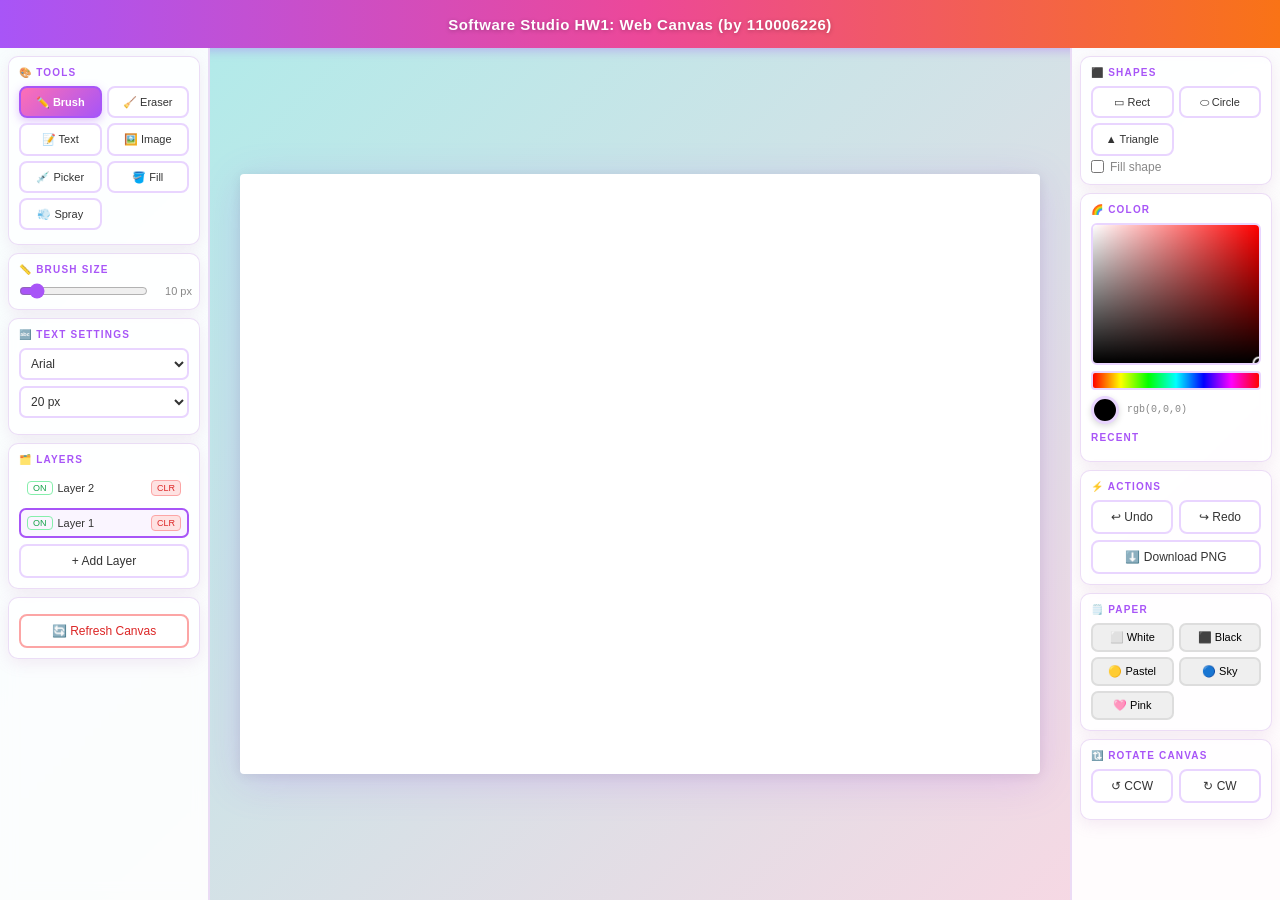
==== commit 476e1c4a: "ver3 completed" ====
--- a/index.html
+++ b/index.html
@@ -57,7 +57,6 @@
           <option value="48">48 px</option>
           <option value="64">64 px</option>
         </select>
-        <button id="rasterize-btn" class="wide-btn">Flatten Text to Canvas</button>
       </div>
 
       <div class="panel-section" id="layers-section">
@@ -129,15 +128,6 @@
       </div>
 
       <div class="panel-section">
-        <div class="section-title">📐 Canvas Size</div>
-        <div class="dim-row">
-          <label>W <input type="number" id="canvas-w" value="800" min="100" max="3000" /></label>
-          <label>H <input type="number" id="canvas-h" value="600" min="100" max="3000" /></label>
-        </div>
-        <button id="resize-btn" class="wide-btn">Apply Size</button>
-      </div>
-
-      <div class="panel-section">
         <div class="section-title">🔃 Rotate Canvas</div>
         <div class="btn-row">
           <button id="rotate-ccw-btn" class="half-btn">↺ CCW</button>
--- a/style.css
+++ b/style.css
@@ -471,20 +471,19 @@
 #text-input {
   position: absolute;
   display: none;
-  background: rgba(255,255,255,0.1);
-  border: 2px dashed rgba(168,85,247,0.7);
+  background: rgba(255,255,255,0.15);
+  border: 2px dashed rgba(168,85,247,0.85);
   border-radius: 3px;
   outline: none;
-  padding: 2px 4px;
-  min-width: 60px;
+  padding: 2px 6px;
+  min-width: 80px;
   z-index: 200;
-  font-family: Arial, sans-serif;
-  color: transparent;          /* text drawn on canvas, not inside input */
-  caret-color: #a855f7;        /* visible cursor */
+  /* color set dynamically from JS to match brush color */
+  text-shadow: 0 0 3px rgba(255,255,255,0.8);
 }
 
 #text-input::placeholder {
-  color: rgba(100,100,100,0.5);
+  color: rgba(168,85,247,0.5);
   font-style: italic;
 }
 
